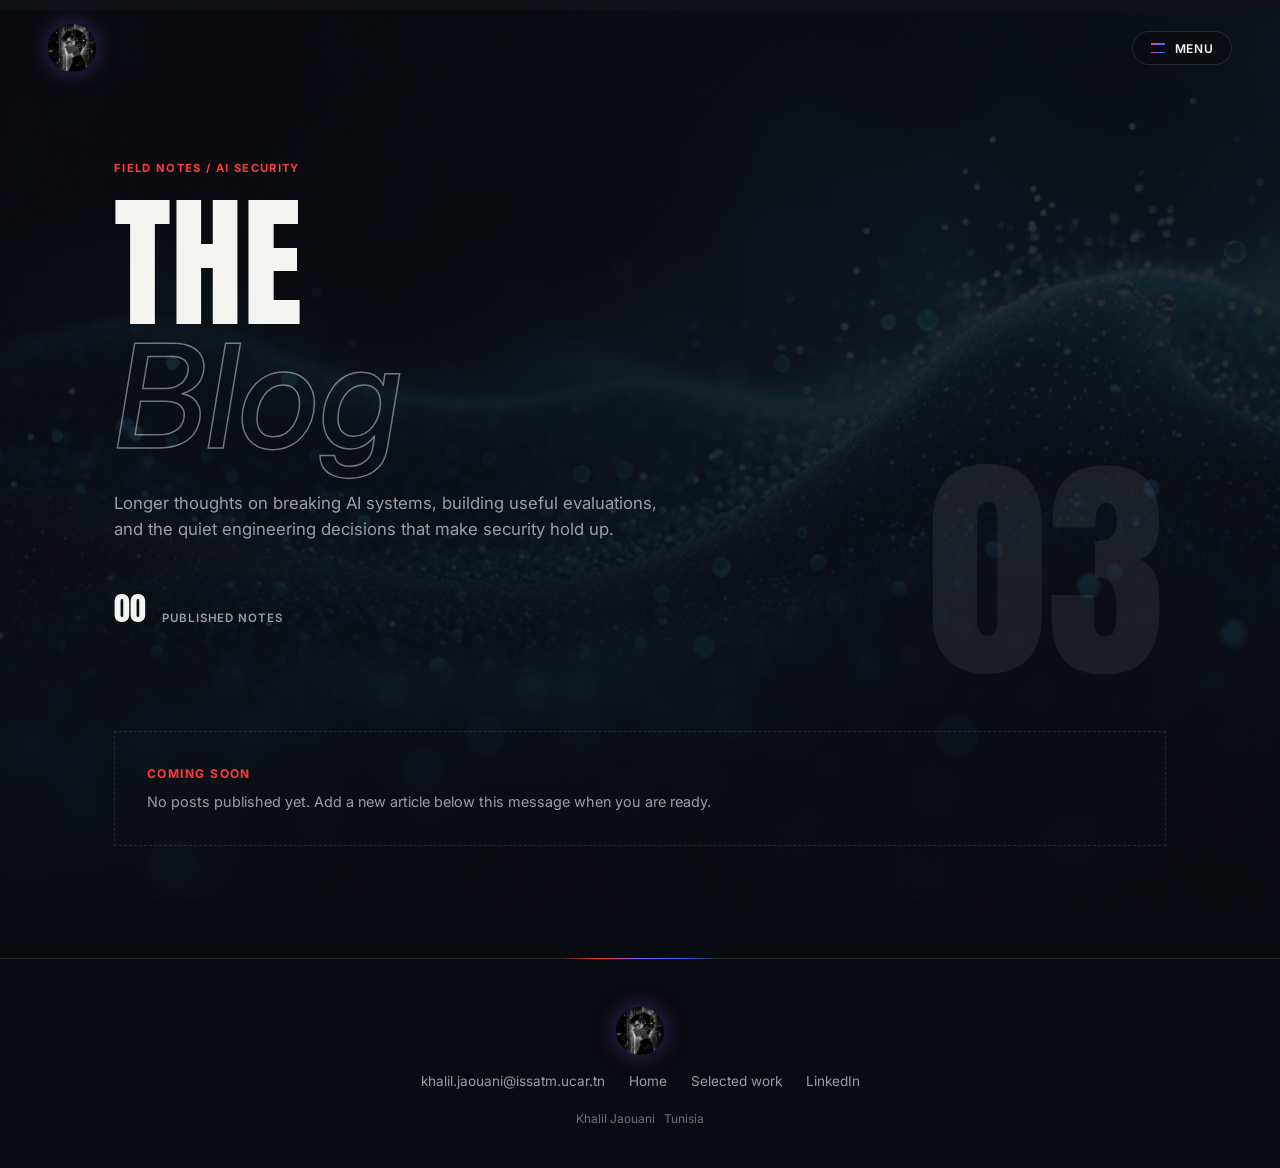
==== blog.html @ 9af79fee "Initial portfolio" ====
<!DOCTYPE html>
<html lang="en">
<head>
<meta charset="UTF-8">
<meta name="viewport" content="width=device-width, initial-scale=1.0">
<title>Blog — Khalil Jaouani</title>
<meta name="description" content="Field notes on AI security, agent systems, and practical research by Khalil Jaouani.">
<link rel="preconnect" href="https://fonts.googleapis.com">
<link rel="preconnect" href="https://fonts.gstatic.com" crossorigin>
<link href="https://fonts.googleapis.com/css2?family=Anton&family=Inter:wght@400;500;600;700&display=swap" rel="stylesheet">
<link rel="stylesheet" href="style.css">
</head>
<body class="work-page blog-page">
<div class="noise-overlay" aria-hidden="true"></div>

<header class="nav">
  <a href="index.html" class="logo logo-photo" aria-label="Home"><img src="cyber-hero.png" alt="Khalil Jaouani"></a>
  <button class="menu-btn" id="menuBtn" aria-expanded="false" aria-controls="menuPanel">
    <span class="menu-icon"></span> MENU
  </button>
  <nav class="menu-panel" id="menuPanel">
    <a href="index.html#stats">Overview</a>
    <a href="index.html#expertise">Expertise</a>
    <a href="index.html#background">Background</a>
    <a href="selected-work.html">Selected work</a>
    <a href="blog.html" aria-current="page">Blog</a>
    <a href="index.html#contact">Contact</a>
  </nav>
</header>

<main>
  <section class="work-page-hero blog-hero">
    <p class="eyebrow">Field notes / AI security</p>
    <h1>The<br><em>Blog</em></h1>
    <p class="work-page-intro">Longer thoughts on breaking AI systems, building useful evaluations, and the quiet engineering decisions that make security hold up.</p>
    <div class="blog-count">00 <span>published notes</span></div>
  </section>

  <!-- Add new posts as article.blog-post blocks. Put the full post in a .work-details Markdown block. -->
  <section class="blog-archive" aria-label="Blog posts">
    <div class="archive-empty"><strong>COMING SOON</strong><span>No posts published yet. Add a new article below this message when you are ready.</span></div>
  </section>
</main>

<footer class="footer">
  <span class="footer-logo"><img src="cyber-hero.png" alt="Khalil Jaouani"></span>
  <div class="footer-links">
    <a href="mailto:khalil.jaouani@issatm.ucar.tn">khalil.jaouani@issatm.ucar.tn</a>
    <a href="index.html">Home</a>
    <a href="selected-work.html">Selected work</a>
    <a href="https://www.linkedin.com/in/khalil--jaouani/">LinkedIn</a>
  </div>
  <span class="fine-print">Khalil Jaouani &nbsp; Tunisia</span>
</footer>
<script src="script.js"></script>
</body>
</html>
---- style.css ----
/* ===========================================================
   Tokens
   =========================================================== */
:root{
  --bg:        #0a0b10;
  --bg-alt:    #0e1016;
  --ink:       #f4f4f1;
  --muted:     #9a9da5;
  --muted-2:   #6d7078;
  --red:       #ff3b3b;
  --blue:      #2e6bff;
  --violet:    #7c5cff;
  --rule:      rgba(255,255,255,0.10);
  --card:      rgba(255,255,255,0.035);
  --card-line: rgba(255,255,255,0.10);
  --max-w:     1180px;
  --font-display: "Anton", "Arial Narrow", sans-serif;
  --font-body: "Inter", -apple-system, sans-serif;
}

*, *::before, *::after{ box-sizing: border-box; }
html{ scroll-behavior: smooth; }
@media (prefers-reduced-motion: reduce){
  html{ scroll-behavior: auto; }
  *, *::before, *::after{ animation-duration: 0.001ms !important; animation-iteration-count: 1 !important; transition-duration: 0.001ms !important; }
}

body{
  margin: 0;
  background:
    radial-gradient(ellipse 900px 500px at 15% -5%, rgba(255,59,59,0.10), transparent 60%),
    radial-gradient(ellipse 900px 600px at 90% 10%, rgba(46,107,255,0.10), transparent 55%),
    var(--bg);
  color: var(--ink);
  font-family: var(--font-body);
  line-height: 1.6;
  -webkit-font-smoothing: antialiased;
  overflow-x: hidden;
}
body.work-page{
  background:
    linear-gradient(rgba(10,11,16,0.84), rgba(10,11,16,0.94)),
    url("bg.png") center top / cover fixed no-repeat,
    var(--bg);
}

a{ color: inherit; }
h1, h2, h3{ margin: 0; font-family: var(--font-display); font-weight: 400; text-transform: uppercase; }
h2 em, h1 em{ font-family: var(--font-body); font-style: italic; font-weight: 500; text-transform: none; color: var(--muted); }
p{ margin: 0; }

/* fine film-grain overlay, tints everything very slightly */
.noise-overlay{
  position: fixed;
  inset: 0;
  z-index: 999;
  pointer-events: none;
  opacity: 0.045;
  mix-blend-mode: overlay;
  background-image: url("data:image/svg+xml,%3Csvg xmlns='http://www.w3.org/2000/svg' width='120' height='120'%3E%3Cfilter id='n'%3E%3CfeTurbulence type='fractalNoise' baseFrequency='0.9' numOctaves='2' stitchTiles='stitch'/%3E%3C/filter%3E%3Crect width='100%25' height='100%25' filter='url(%23n)'/%3E%3C/svg%3E");
}

/* scroll-reveal (JS toggles .in-view) */
.reveal{
  opacity: 0;
  transform: translateY(28px);
  transition: opacity 700ms cubic-bezier(.2,.7,.2,1), transform 700ms cubic-bezier(.2,.7,.2,1);
}
.reveal.in-view{ opacity: 1; transform: none; }
@media (prefers-reduced-motion: reduce){
  .reveal{ opacity: 1; transform: none; }
}

/* shared pill button */
.btn-pill{
  position: relative;
  display: inline-flex;
  align-items: center;
  gap: 0.5rem;
  padding: 0.9rem 1.7rem;
  border-radius: 999px;
  border: 1px solid var(--rule);
  font-family: var(--font-body);
  font-size: 0.85rem;
  font-weight: 600;
  letter-spacing: 0.03em;
  text-decoration: none;
  color: var(--ink);
  background: linear-gradient(180deg, rgba(255,255,255,0.05), rgba(255,255,255,0.01));
  box-shadow: 0 1px 0 rgba(255,255,255,0.05) inset;
  transition: border-color 220ms ease, transform 220ms ease, box-shadow 220ms ease;
}
.btn-pill:hover{
  border-color: transparent;
  transform: translateY(-2px);
  box-shadow: 0 10px 30px -8px rgba(255,59,59,0.45), 0 10px 30px -8px rgba(46,107,255,0.25), 0 1px 0 rgba(255,255,255,0.08) inset;
}
.btn-pill .arrow{ color: var(--red); transition: transform 220ms ease; }
.btn-pill:hover .arrow{ transform: translate(2px,-2px); }
.btn-pill-sm{ padding: 0.68rem 1.35rem; font-size: 0.75rem; }

/* rotating scroll / contact badge */
.scroll-badge{
  position: relative;
  width: 92px; height: 92px;
  display: grid;
  place-items: center;
  text-decoration: none;
  color: var(--muted);
  overflow: hidden;
}
.scroll-badge-ring{
  position: absolute;
  inset: 0;
  width: 100%; height: 100%;
  animation: spin 14s linear infinite;
}
@keyframes spin{ to{ transform: rotate(360deg); } }
.scroll-badge-arrow{
  font-size: 1.1rem;
  color: var(--ink);
  border: 1px solid var(--rule);
  border-radius: 50%;
  width: 36px; height: 36px;
  display: grid;
  place-items: center;
  background: var(--bg);
  box-shadow: 0 0 0 0 rgba(255,59,59,0.4);
  transition: box-shadow 300ms ease, border-color 300ms ease;
}
.scroll-badge:hover .scroll-badge-arrow{
  box-shadow: 0 0 24px 2px rgba(255,59,59,0.35);
  border-color: var(--red);
}

/* duotone photo placeholder — swap the inline <svg> for an <img src="you.jpg">
   and this wrapper's grayscale+blend layers will apply the same red/blue look */
.photo-duo{
  position: relative;
  display: block;
  overflow: hidden;
  border-radius: 6px;
  filter: grayscale(1) contrast(1.08);
  box-shadow: 0 30px 60px -20px rgba(0,0,0,0.6);
}
.photo-duo img{ display:block; width:100%; height:100%; object-fit:cover; }
.photo-duo svg{ display:block; width:100%; height:100%; }
.photo-duo::before{
  content:'';
  position:absolute; inset:0;
  background: radial-gradient(circle at 30% 35%, rgba(255,59,59,0.85), transparent 62%);
  mix-blend-mode: screen;
}
.photo-duo::after{
  content:'';
  position:absolute; inset:0;
  background: radial-gradient(circle at 74% 66%, rgba(46,107,255,0.85), transparent 62%);
  mix-blend-mode: screen;
}
.photo-duo-ring{
  position:absolute; inset:-1px;
  border-radius: inherit;
  box-shadow: 0 0 0 1px rgba(255,255,255,0.08);
  pointer-events: none;
}

/* generic card depth helper: soft border + hover lift + colored glow */
.depth-card{
  position: relative;
  transition: transform 320ms cubic-bezier(.2,.7,.2,1), box-shadow 320ms ease, border-color 320ms ease;
}
.depth-card:hover{
  transform: translateY(-6px);
  border-color: rgba(255,255,255,0.22);
  box-shadow: 0 24px 50px -20px rgba(0,0,0,0.55), 0 0 0 1px rgba(255,255,255,0.06);
}

/* ===========================================================
   Nav
   =========================================================== */
.nav{
  position: fixed;
  top: 0; left: 0; right: 0;
  z-index: 50;
  display: flex;
  justify-content: space-between;
  align-items: center;
  padding: 1.5rem clamp(1.25rem, 4vw, 3rem);
}
.logo{
  font-family: var(--font-display);
  font-size: 1.3rem;
  letter-spacing: 0.05em;
  text-decoration: none;
  color: var(--ink);
  text-shadow: 0 0 20px rgba(124,92,255,0.35);
}
.logo-photo{ width: 48px; height: 48px; overflow: hidden; border-radius: 50%; box-shadow: 0 0 22px rgba(124,92,255,0.35); }
.logo-photo img{ display: block; width: 100%; height: 100%; object-fit: cover; filter: grayscale(1) contrast(1.08); }
.menu-btn{
  display: flex;
  align-items: center;
  gap: 0.6rem;
  background: rgba(10,11,16,0.55);
  backdrop-filter: blur(10px);
  border: 1px solid var(--rule);
  border-radius: 999px;
  color: var(--ink);
  font-family: var(--font-body);
  font-size: 0.75rem;
  font-weight: 600;
  letter-spacing: 0.06em;
  padding: 0.55rem 1.1rem;
  cursor: pointer;
  transition: border-color 220ms ease;
}
.menu-btn:hover{ border-color: rgba(255,255,255,0.3); }
.menu-icon{ width: 14px; height: 10px; position: relative; }
.menu-icon::before, .menu-icon::after{
  content:''; position:absolute; left:0; right:0; height:1.5px; background: linear-gradient(90deg, var(--red), var(--violet), var(--blue));
}
.menu-icon::before{ top:0; }
.menu-icon::after{ bottom:0; }

.menu-panel{
  position: absolute;
  top: 4.2rem;
  right: clamp(1.25rem, 4vw, 3rem);
  display: none;
  flex-direction: column;
  gap: 0.9rem;
  background: rgba(14,16,22,0.85);
  backdrop-filter: blur(14px);
  border: 1px solid var(--rule);
  border-radius: 12px;
  padding: 1.3rem 1.6rem;
  min-width: 190px;
  box-shadow: 0 30px 60px -20px rgba(0,0,0,0.6);
}
.menu-panel.open{ display: flex; }
.menu-panel a{ text-decoration: none; color: var(--muted); font-size: 0.9rem; transition: color 180ms ease; }
.menu-panel a:hover{ color: var(--ink); }

/* ===========================================================
   Hero
   =========================================================== */
.hero{
  position: relative;
  min-height: 100vh;
  display: flex;
  flex-direction: column;
  justify-content: center;
  padding: 8rem clamp(1.25rem, 5vw, 4rem) 4rem;
  overflow: hidden;
}
.hero::before{
  content:'';
  position:absolute;
  inset:-5%;
  background:
    linear-gradient(180deg, rgba(10,11,16,0.58), rgba(10,11,16,0.78)),
    linear-gradient(90deg, rgba(10,11,16,0.72), rgba(10,11,16,0.25) 52%, rgba(10,11,16,0.72)),
    url("cyber-hero.png") center / cover no-repeat;
  filter: grayscale(1) contrast(1.1);
  opacity: 0.72;
  pointer-events:none;
  animation: hero-photo-drift 20s ease-in-out infinite alternate;
}
@keyframes hero-photo-drift{
  0%{ transform: translate(calc(var(--hero-pointer-x, 0px) - 0.7%), calc(var(--hero-pointer-y, 0px) + 0.4%)) scale(1.03); }
  100%{ transform: translate(calc(var(--hero-pointer-x, 0px) + 0.7%), calc(var(--hero-pointer-y, 0px) - 0.4%)) scale(1.16); }
}
@media (prefers-reduced-motion: reduce){
  .hero::before{ animation: none; transform: scale(1.03); }
}
.hero-glow{
  position: absolute;
  inset: -10%;
  pointer-events: none;
  background:
    radial-gradient(420px 420px at 22% 30%, rgba(255,59,59,0.16), transparent 60%),
    radial-gradient(460px 460px at 78% 65%, rgba(46,107,255,0.16), transparent 60%),
    radial-gradient(320px 320px at 55% 85%, rgba(124,92,255,0.12), transparent 60%);
  filter: blur(10px);
  animation: drift 24s ease-in-out infinite alternate;
}
@keyframes drift{
  0%{ transform: translate(0,0) scale(1); }
  100%{ transform: translate(1.5%, -2%) scale(1.04); }
}
.hero-bg-lines{
  position: absolute; inset: 0;
  background-image: repeating-linear-gradient(90deg, var(--rule) 0 1px, transparent 1px 90px);
  opacity: 0.35;
  mask-image: linear-gradient(180deg, transparent, black 20%, black 80%, transparent);
  pointer-events: none;
}
.hero-energy{ position: absolute; z-index: 1; inset: 0; pointer-events: none; overflow: hidden; }
.energy-spark{ position: absolute; width: 3px; height: 3px; border-radius: 50%; background: #b9f5ff; box-shadow: 0 0 5px 2px #2e6bff, 0 0 12px 3px rgba(124,92,255,0.9); animation: energy-trail 720ms ease-out forwards; }
@keyframes energy-trail{ 0%{ opacity: 0; transform: translate(0,0) scale(0.4); } 18%{ opacity: 1; } 100%{ opacity: 0; transform: translate(var(--energy-dx), var(--energy-dy)) scale(0); } }
.hero-grid{ position: relative; z-index: 2; max-width: 1300px; margin: 0 auto; width: 100%; }

.hero-headline{
  display: flex;
  flex-wrap: wrap;
  align-items: center;
  justify-content: center;
  gap: 0 0.35rem;
  font-size: clamp(3rem, 9vw, 7.5rem);
  line-height: 0.95;
  text-align: center;
}
.w-solid{ color: var(--ink); text-shadow: 0 0 60px rgba(255,255,255,0.08); }
.w-ghost{
  color: transparent;
  -webkit-text-stroke: 1.5px rgba(244,244,241,0.32);
}
.hero-photo{
  display: inline-block;
  width: clamp(110px, 16vw, 230px);
  height: clamp(140px, 20vw, 280px);
  vertical-align: middle;
  margin: 0 0.4rem;
}
.hero-photo .photo-duo{ width: 100%; height: 100%; border-radius: 8px; }
.hero-break{ display: none; }

.hero-sub{
  margin-top: 3rem;
  display: grid;
  gap: 1.5rem;
  max-width: 620px;
  margin-left: auto;
  margin-right: auto;
  text-align: center;
}
.hero-tagline{ font-size: 1.2rem; color: var(--ink); }
.hero-tagline em{ font-style: italic; color: var(--muted); }
.hero-desc{ color: var(--muted); font-size: 0.98rem; max-width: 54ch; margin: 0 auto; }
.hero-sub .btn-pill{ margin: 0 auto; }

.scroll-badge{
  position: absolute;
  z-index: 2;
  right: clamp(1.25rem, 5vw, 4rem);
  bottom: 2.5rem;
}

/* ===========================================================
   Stats + bio
   =========================================================== */
.stats-section{
  padding: 6rem clamp(1.25rem, 5vw, 4rem);
  max-width: var(--max-w);
  margin: 0 auto;
  display: grid;
  grid-template-columns: 1fr 1.1fr;
  gap: 4rem;
  align-items: start;
}

.stats-grid{
  display: grid;
  grid-template-columns: repeat(2, 1fr);
  grid-template-rows: repeat(3, auto);
  gap: 2px;
  background: var(--rule);
  border-radius: 10px;
  overflow: hidden;
  box-shadow: 0 40px 80px -30px rgba(0,0,0,0.6);
}
.stat-card{
  background: var(--bg);
  padding: 1.8rem 1.5rem;
  display: flex;
  flex-direction: column;
  justify-content: space-between;
  gap: 2.5rem;
  min-height: 150px;
  position: relative;
  overflow: hidden;
  color: inherit;
  text-decoration: none;
}
.stat-card:focus-visible{ outline: 2px solid var(--ink); outline-offset: -2px; }
.stat-num{ font-family: var(--font-display); font-size: 2.3rem; position: relative; z-index: 1; }
.stat-label{ font-size: 0.85rem; color: var(--muted); max-width: 16ch; position: relative; z-index: 1; }

.stat-a{ grid-column: 1; grid-row: 1; background: linear-gradient(140deg, var(--red), var(--violet)); }
.stat-a .stat-label{ color: rgba(255,255,255,0.85); }
.stat-b{ grid-column: 2; grid-row: 1 / span 2; background: var(--card); border: 1px solid var(--card-line); min-height: 320px; }
.stat-c{ grid-column: 1; grid-row: 2 / span 2; background: linear-gradient(140deg, var(--blue), var(--violet)); min-height: 320px; }
.stat-c .stat-label{ color: rgba(255,255,255,0.85); }
.stat-d{ grid-column: 2; grid-row: 3; background: var(--card); border: 1px solid var(--card-line); }

.stat-card::after{
  content:'';
  position:absolute; inset:0;
  background: radial-gradient(180px 180px at 20% 15%, rgba(255,255,255,0.10), transparent 60%);
  opacity: 0;
  transition: opacity 300ms ease;
}
.stat-card:hover::after{ opacity: 1; }
.stat-card:hover{ transform: translateY(-3px); transition: transform 300ms ease; }

.stats-copy{ position: relative; padding-top: 0.5rem; }
.stats-copy h2{ font-size: clamp(1.8rem, 3vw, 2.4rem); margin-bottom: 1.5rem; }
.stats-copy p{ color: var(--muted); margin-bottom: 1rem; max-width: 52ch; }
.stats-copy .highlight{
  color: var(--ink);
  font-weight: 500;
  font-family: var(--font-body);
  padding-left: 1rem;
  border-left: 2px solid var(--red);
}

.scroll-badge-inline{
  position: static;
  margin-top: 2rem;
  color: var(--muted);
}
.photo-duo-small{ display: none; }

/* ===========================================================
   Expertise ring
   =========================================================== */
.expertise-section{
  padding: 8rem 1.5rem;
  display: flex;
  justify-content: center;
  position: relative;
}
.expertise-ring-wrap{
  position: relative;
  width: min(100%, 900px);
  aspect-ratio: 1 / 1;
  max-height: 640px;
  display: grid;
  place-items: center;
}
.expertise-ring{
  position: absolute;
  inset: 4%;
  width: 92%; height: 92%;
  animation: spin 50s linear infinite;
  filter: drop-shadow(0 0 30px rgba(124,92,255,0.18));
}
.ring-particle{ filter: drop-shadow(0 0 6px currentColor); }
.expertise-center{
  position: relative;
  z-index: 2;
  text-align: center;
  max-width: 320px;
  padding: 0 1rem;
}
.expertise-center h2{ font-size: clamp(1.6rem, 3vw, 2.1rem); margin-bottom: 0.9rem; }
.expertise-center p{ color: var(--muted); font-size: 0.9rem; margin-bottom: 1.5rem; }

.expertise-card{
  position: absolute;
  width: min(46%, 250px);
  background: rgba(15,16,22,0.7);
  backdrop-filter: blur(6px);
  border: 1px solid var(--card-line);
  padding: 1.3rem 1.4rem;
  border-radius: 8px;
}
.expertise-card h3{
  font-family: var(--font-body);
  text-transform: uppercase;
  font-size: 0.95rem;
  font-weight: 700;
  letter-spacing: 0.03em;
  margin-bottom: 0.6rem;
}
.expertise-card p{ color: var(--muted); font-size: 0.82rem; }

.card-tl{ top: 2%; left: 0; }
.card-tr{ top: 2%; right: 0; }
.card-bl{ bottom: 2%; left: 0; }
.card-br{ bottom: 2%; right: 0; }

.card-tl:hover, .card-tr:hover, .card-bl:hover, .card-br:hover{
  border-color: var(--red);
}

/* ===========================================================
   Education
   =========================================================== */
.education-section{
  padding: 6rem 1.5rem;
  max-width: var(--max-w);
  margin: 0 auto;
  text-align: center;
}
.education-section h2{ font-size: clamp(1.8rem, 3vw, 2.4rem); }
.education-sub{ color: var(--muted); max-width: 56ch; margin: 1rem auto 3rem; }

.education-grid{
  display: grid;
  grid-template-columns: repeat(3, 1fr);
  gap: 1.5rem;
  text-align: left;
}
.edu-card{
  background: var(--card);
  border: 1px solid var(--card-line);
  border-radius: 8px;
  padding: 2rem 1.6rem;
}
.edu-card-highlight{
  border-color: var(--violet);
  box-shadow: 0 0 0 1px var(--violet), 0 20px 50px -20px rgba(124,92,255,0.35);
}
.edu-card h3{
  font-family: var(--font-body);
  text-transform: none;
  font-size: 1.1rem;
  font-weight: 600;
  margin-bottom: 0.75rem;
}
.edu-card p{ color: var(--muted); font-size: 0.9rem; }
.credential-list{ list-style: none; margin: 0; padding: 0; display: grid; gap: 0.65rem; }
.credential-list li{ color: var(--muted); font-size: 0.84rem; padding-left: 1rem; position: relative; }
.credential-list li::before{ content: '•'; position: absolute; left: 0; color: var(--red); }

/* ===========================================================
  Experience
  =========================================================== */
.experience-section{ max-width: var(--max-w); margin: 0 auto; padding: 5rem clamp(1.25rem, 5vw, 4rem); }
.experience-heading{ display: grid; grid-template-columns: 1fr 1fr; gap: 3rem; align-items: end; border-bottom: 1px solid var(--rule); padding-bottom: 2rem; margin-bottom: 0.5rem; }
.experience-heading h2{ font-size: clamp(1.8rem, 3vw, 2.4rem); }
.experience-heading p{ color: var(--muted); max-width: 42ch; }
.experience-item{ display: grid; grid-template-columns: 250px 1fr; gap: 2rem; padding: 2rem 0; border-bottom: 1px solid var(--rule); }
.experience-meta{ display: grid; align-content: start; gap: 0.35rem; }
.experience-meta strong{ font-size: 0.9rem; }
.experience-meta span{ color: var(--red); font-size: 0.75rem; }
.experience-item h3{ font-family: var(--font-body); font-size: 1.1rem; font-weight: 700; text-transform: none; margin-bottom: 0.6rem; }
.experience-item h3 span{ color: var(--muted); font-weight: 400; }
.experience-item p{ color: var(--muted); font-size: 0.9rem; max-width: 70ch; }

/* ===========================================================
   Selected work
   =========================================================== */
.work-section{
  padding: 7rem clamp(1.25rem, 5vw, 4rem);
  max-width: var(--max-w);
  margin: 0 auto;
}
.work-head{
  border-bottom: 1px solid var(--rule);
  padding-bottom: 2rem;
  margin-bottom: 3rem;
  display: flex;
  align-items: end;
  justify-content: space-between;
  gap: 2rem;
}
.work-head h2{ font-size: clamp(1.8rem, 3vw, 2.4rem); margin-bottom: 0.8rem; }
.work-head p{ color: var(--muted); max-width: 48ch; }

.work-grid{
  display: grid;
  grid-template-columns: repeat(3, 1fr);
  gap: 1.5rem;
}
.work-card{
  background: var(--card);
  border: 1px solid var(--card-line);
  border-radius: 8px;
  padding: 1.8rem 1.6rem;
  display: flex;
  flex-direction: column;
  gap: 0.9rem;
}
.tag{
  align-self: flex-start;
  font-family: var(--font-body);
  font-size: 0.68rem;
  font-weight: 700;
  letter-spacing: 0.04em;
  padding: 0.25rem 0.6rem;
  border-radius: 999px;
  border: 1px solid currentColor;
}
.tag-disclosure{ color: var(--red); }
.tag-tool{ color: var(--violet); }
.tag-writeup{ color: var(--blue); }
.work-card h3{
  font-family: var(--font-body);
  text-transform: none;
  font-size: 1.1rem;
  font-weight: 700;
}
.work-card p{ color: var(--muted); font-size: 0.9rem; }

/* ===========================================================
   Selected work archive page
   =========================================================== */
.work-page-hero{
  max-width: var(--max-w);
  margin: 0 auto;
  padding: 10rem clamp(1.25rem, 5vw, 4rem) 5rem;
  position: relative;
}
.work-page-hero::after{
  content: '03';
  position: absolute;
  right: clamp(1.25rem, 5vw, 4rem);
  bottom: 3rem;
  color: rgba(244,244,241,0.07);
  font-family: var(--font-display);
  font-size: clamp(8rem, 20vw, 15rem);
  line-height: 0.8;
  pointer-events: none;
}
.eyebrow, .blog-meta{
  color: var(--red);
  font-size: 0.7rem;
  font-weight: 700;
  letter-spacing: 0.12em;
  text-transform: uppercase;
}
.work-page-hero h1{
  position: relative;
  z-index: 1;
  font-size: clamp(4.5rem, 12vw, 9rem);
  line-height: 0.86;
  margin: 1.5rem 0 2rem;
}
.work-page-hero h1 em{ color: transparent; -webkit-text-stroke: 1.5px rgba(244,244,241,0.45); }
.work-page-intro{ position: relative; z-index: 1; color: var(--muted); max-width: 52ch; font-size: 1.05rem; }
.work-page-index{
  position: relative;
  z-index: 1;
  display: flex;
  gap: 1.5rem;
  flex-wrap: wrap;
  margin-top: 3rem;
}
.work-page-index a{ color: var(--muted); text-decoration: none; font-size: 0.8rem; transition: color 180ms ease; }
.work-page-index a:hover{ color: var(--ink); }
.work-page-index span{ color: var(--red); margin-right: 0.45rem; }
.work-archive-section{ max-width: var(--max-w); margin: 0 auto; padding: 5rem clamp(1.25rem, 5vw, 4rem); }
.archive-alt{ max-width: none; background: rgba(255,255,255,0.018); border-top: 1px solid var(--rule); border-bottom: 1px solid var(--rule); }
.archive-alt > *{ max-width: var(--max-w); margin-left: auto; margin-right: auto; }
.archive-heading{ display: grid; grid-template-columns: 70px 1fr; gap: 1rem; align-items: start; margin-bottom: 2.5rem; }
.archive-number{ color: var(--red); font-family: var(--font-display); font-size: 1.6rem; padding-top: 0.2rem; }
.archive-heading h2{ font-size: clamp(2rem, 4vw, 3rem); margin-bottom: 0.5rem; }
.archive-heading p{ color: var(--muted); max-width: 48ch; }
.archive-empty{ border: 1px dashed var(--card-line); padding: 2rem; color: var(--muted); font-size: 0.9rem; display: grid; gap: 0.45rem; }
.archive-empty strong{ color: var(--red); font-size: 0.75rem; letter-spacing: 0.12em; }
.work-page .work-card{ min-height: 100%; }
.archive-link{ margin-top: auto; color: var(--ink); font-size: 0.78rem; font-weight: 700; text-decoration: none; text-transform: uppercase; letter-spacing: 0.04em; }
.archive-link span{ color: var(--red); margin-left: 0.3rem; }
.archive-status{ margin-top: auto; color: var(--muted-2); font-size: 0.72rem; text-transform: uppercase; letter-spacing: 0.04em; }
.blog-list{ border-top: 1px solid var(--rule); }
.blog-entry{ display: grid; grid-template-columns: 170px minmax(0, 1fr) auto; gap: 1.5rem; align-items: baseline; padding: 1.8rem 0; border-bottom: 1px solid var(--rule); }
.blog-entry h3{ font-family: var(--font-body); font-size: 1.05rem; font-weight: 700; text-transform: none; }
.blog-entry p{ grid-column: 2; color: var(--muted); font-size: 0.88rem; margin-top: -0.8rem; }
.blog-entry .archive-link{ grid-column: 3; grid-row: 1 / span 2; }
.blog-count{ position: relative; z-index: 1; margin-top: 2.5rem; color: var(--ink); font-family: var(--font-display); font-size: 2rem; }
.blog-count span{ color: var(--muted); font-family: var(--font-body); font-size: 0.72rem; font-weight: 600; letter-spacing: 0.08em; text-transform: uppercase; margin-left: 0.5rem; }
.blog-archive{ max-width: var(--max-w); margin: 0 auto; padding: 1rem clamp(1.25rem, 5vw, 4rem) 7rem; }
.blog-post{ display: grid; grid-template-columns: 110px minmax(0, 760px); gap: 2rem; padding: 3.5rem 0; border-top: 1px solid var(--rule); }
.blog-post:last-child{ border-bottom: 1px solid var(--rule); }
.blog-post-meta{ display: flex; flex-direction: column; gap: 0.4rem; color: var(--muted-2); font-family: var(--font-display); font-size: 1.3rem; }
.blog-post-meta span:first-child{ color: var(--red); }
.blog-post-body h2{ font-family: var(--font-body); font-size: clamp(1.5rem, 3vw, 2.2rem); font-weight: 700; line-height: 1.15; text-transform: none; margin: 0.8rem 0 1rem; }
.blog-lede{ color: var(--muted); font-size: 1rem; max-width: 62ch; }
.read-post{ margin-top: 1.5rem; padding: 0; border: 0; background: none; color: var(--ink); cursor: pointer; font: 700 0.78rem var(--font-body); letter-spacing: 0.04em; text-transform: uppercase; }
.read-post span{ color: var(--red); margin-left: 0.3rem; }
.read-post:hover{ color: var(--red); }

/* ===========================================================
   Final CTA
   =========================================================== */
.final-cta{
  position: relative;
  min-height: 90vh;
  display: flex;
  flex-direction: column;
  justify-content: center;
  padding: 6rem clamp(1.25rem, 5vw, 4rem);
  overflow: hidden;
}
.final-cta-bg{
  position: absolute;
  top: 50%; left: 50%;
  transform: translate(-50%, -55%);
  font-family: var(--font-display);
  font-size: clamp(3rem, 12vw, 9rem);
  background: linear-gradient(90deg, rgba(255,59,59,0.10), rgba(124,92,255,0.10), rgba(46,107,255,0.10));
  -webkit-background-clip: text;
  background-clip: text;
  color: rgba(244,244,241,0.045);
  white-space: nowrap;
  pointer-events: none;
  letter-spacing: -0.01em;
}
.final-cta-copy{ position: relative; z-index: 2; max-width: 480px; }
.final-cta-copy h2{ font-size: clamp(2rem, 4vw, 2.8rem); margin-bottom: 1.2rem; }
.final-cta-copy p{ color: var(--muted); font-size: 1rem; }

.scroll-badge-contact{
  position: absolute;
  left: clamp(1.25rem, 6vw, 6rem);
  bottom: 3rem;
}

/* ===========================================================
   Footer
   =========================================================== */
.footer{
  padding: 3rem 1.5rem 2.5rem;
  text-align: center;
  border-top: 1px solid var(--rule);
  display: grid;
  gap: 1rem;
  position: relative;
}
.footer::before{
  content:'';
  position:absolute; top:-1px; left:50%; transform: translateX(-50%);
  width: 160px; height: 1px;
  background: linear-gradient(90deg, transparent, var(--red), var(--violet), var(--blue), transparent);
}
.footer-logo{ display: block; width: 48px; height: 48px; margin: 0 auto; overflow: hidden; border-radius: 50%; box-shadow: 0 0 22px rgba(124,92,255,0.35); }
.footer-logo img{ display: block; width: 100%; height: 100%; object-fit: cover; filter: grayscale(1) contrast(1.08); }
.footer-links{ display: flex; justify-content: center; gap: 1.5rem; font-size: 0.85rem; }
.footer-links a{ text-decoration: none; color: var(--muted); transition: color 180ms ease; }
.footer-links a:hover{ color: var(--ink); }
.fine-print{ font-size: 0.75rem; color: var(--muted-2); }

/* ===========================================================
  Work details modal
  =========================================================== */
.work-card, .blog-entry{ cursor: pointer; }
.disclosure-card{ cursor: default; }
.work-details{ display: none; }
.work-card:focus-visible, .blog-entry:focus-visible{ outline: 2px solid var(--red); outline-offset: 5px; }
.disclosure-card h3, .disclosure-card p{ filter: blur(6px); }
.modal-open{ overflow: hidden; }
.detail-modal{ position: fixed; inset: 0; z-index: 100; display: grid; place-items: center; padding: 1.5rem; visibility: hidden; opacity: 0; transition: opacity 220ms ease, visibility 220ms ease; }
.detail-modal.open{ visibility: visible; opacity: 1; }
.detail-modal-backdrop{ position: absolute; inset: 0; background: rgba(5,6,10,0.78); backdrop-filter: blur(8px); }
.detail-dialog{ position: relative; z-index: 1; width: min(100%, 620px); max-height: min(680px, 90vh); overflow-y: auto; background: var(--bg-alt); border: 1px solid var(--card-line); border-top: 2px solid var(--red); box-shadow: 0 30px 80px rgba(0,0,0,0.65); transform: translateY(18px); transition: transform 220ms ease; }
.detail-modal.open .detail-dialog{ transform: none; }
.detail-content{ padding: clamp(2rem, 5vw, 3.5rem); }
.detail-close{ position: absolute; top: 0.8rem; right: 1rem; width: 34px; height: 34px; border: 1px solid var(--rule); border-radius: 50%; background: transparent; color: var(--ink); font-size: 1.4rem; line-height: 1; cursor: pointer; }
.detail-close:hover{ border-color: var(--red); color: var(--red); }
.detail-label{ color: var(--red); font-size: 0.7rem; font-weight: 700; letter-spacing: 0.1em; text-transform: uppercase; }
.detail-dialog h2{ font-family: var(--font-body); font-size: clamp(1.5rem, 4vw, 2.2rem); line-height: 1.15; text-transform: none; margin: 1rem 0 1.4rem; }
.detail-description{ color: var(--muted); font-size: 0.98rem; line-height: 1.75; }
.detail-description p{ margin: 0 0 1rem; }
.detail-description p:last-child{ margin-bottom: 0; }
.detail-description h3, .detail-description h4{ font-family: var(--font-body); text-transform: none; color: var(--ink); margin: 1.5rem 0 0.6rem; }
.detail-description h3{ font-size: 1.1rem; }
.detail-description h4{ font-size: 0.95rem; }
.detail-description ul{ margin: 0 0 1rem; padding-left: 1.2rem; }
.detail-description li{ margin-bottom: 0.35rem; }
.detail-description strong{ color: var(--ink); }
.detail-description a{ color: var(--ink); }
.detail-description code{ color: var(--ink); background: rgba(255,255,255,0.08); padding: 0.1rem 0.3rem; border-radius: 3px; }
.detail-footer{ margin-top: 2rem; }
.detail-footer .archive-status{ display: block; }

/* ===========================================================
   Responsive
   =========================================================== */
@media (max-width: 900px){
  .stats-section{ grid-template-columns: 1fr; gap: 3rem; }
  .education-grid, .work-grid{ grid-template-columns: 1fr; }
  .experience-heading{ grid-template-columns: 1fr; gap: 1rem; }
  .experience-item{ grid-template-columns: 1fr; gap: 0.75rem; }
  .expertise-card{ position: static; width: 100%; margin-bottom: 1rem; }
  .expertise-ring-wrap{ display: flex; flex-direction: column; gap: 1rem; aspect-ratio: auto; max-height: none; }
  .expertise-ring{ display: none; }
}

@media (max-width: 620px){
  .hero-headline{ font-size: clamp(2.4rem, 12vw, 3.6rem); }
  .hero-photo{ width: 90px; height: 110px; }
  .scroll-badge{ display: none; }
  .scroll-badge-inline{ display: inline-flex; }
  .stats-grid{ grid-template-columns: 1fr; }
  .stat-a, .stat-b, .stat-c, .stat-d{ grid-column: 1; grid-row: auto; min-height: 130px; }
  .work-head{ align-items: start; flex-direction: column; }
  .work-page-hero{ padding-top: 8rem; }
  .work-page-hero h1{ font-size: clamp(4rem, 20vw, 6rem); }
  .work-page-hero::after{ bottom: 2rem; }
  .archive-heading{ grid-template-columns: 42px 1fr; }
  .blog-entry{ grid-template-columns: 1fr; gap: 0.65rem; }
  .blog-entry p{ grid-column: 1; margin-top: 0; }
  .blog-entry .archive-link{ grid-column: 1; grid-row: auto; margin-top: 0.5rem; }
  .blog-post{ grid-template-columns: 1fr; gap: 1rem; padding: 2.5rem 0; }
  .blog-post-meta{ flex-direction: row; font-size: 1.1rem; }
}
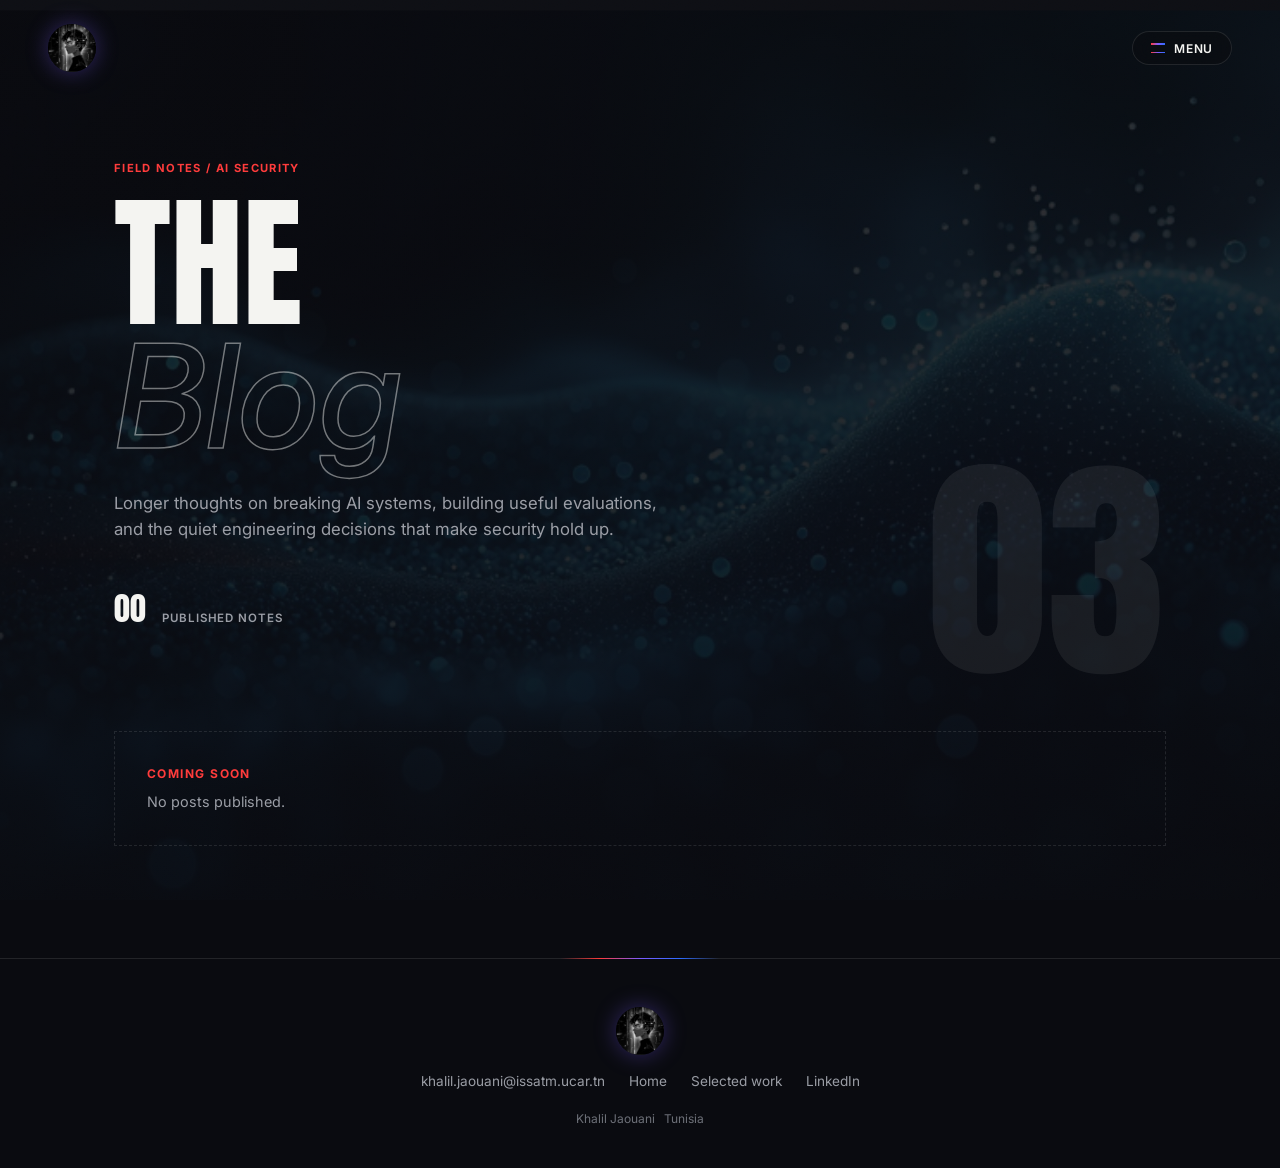
==== commit df65672c: "Update blog.html" ====
--- a/blog.html
+++ b/blog.html
@@ -38,7 +38,7 @@
 
   <!-- Add new posts as article.blog-post blocks. Put the full post in a .work-details Markdown block. -->
   <section class="blog-archive" aria-label="Blog posts">
-    <div class="archive-empty"><strong>COMING SOON</strong><span>No posts published yet. Add a new article below this message when you are ready.</span></div>
+    <div class="archive-empty"><strong>COMING SOON</strong><span>No posts published.</span></div>
   </section>
 </main>
 
